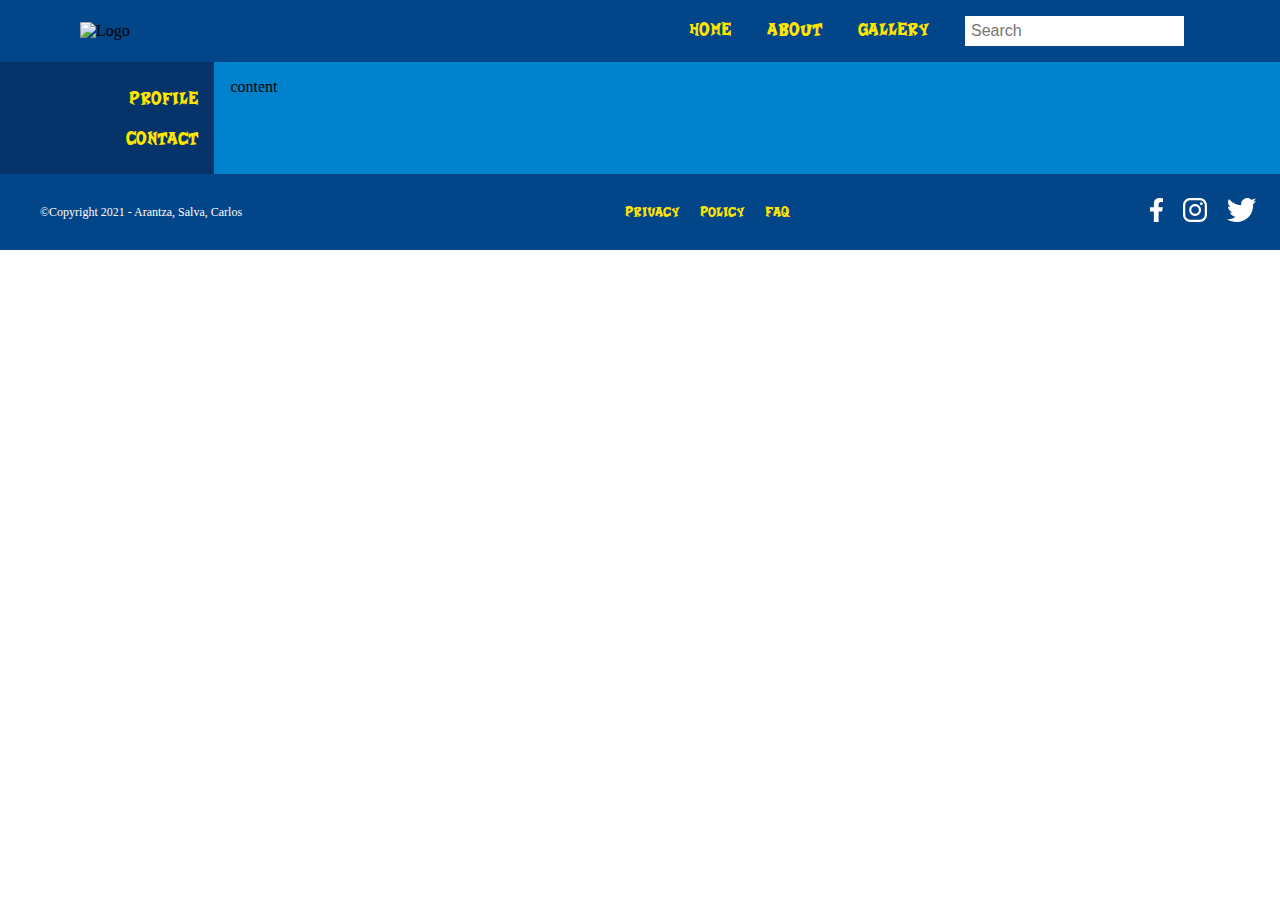
==== contact.html @ a6a150c8 "newhtml" ====
<!DOCTYPE html>
<html lang="en">
<head>
  <meta charset="UTF-8">
  <meta http-equiv="X-UA-Compatible" content="IE=edge">
  <meta name="viewport" content="width=device-width, initial-scale=1.0">
  <link rel="icon" href="https://www.crashbandicoot.com/content/dam/atvi/Crash/favicon/favicon.ico">
  <link rel="stylesheet" href="main.css">
  <title>Contact</title>
</head>
<body>
  <header class="header">
    <img class="logo" src="https://upload.wikimedia.org/wikipedia/commons/d/db/Crash_bandicoot_logo_by_jerimiahisaiah.png" alt="Logo">
    <nav>
      <ul class="menu">
        <li><a href="index.html" class="hmenu">Home</a></li>
        <li><a href="#" class="hmenu">About</a></li>
        <li><a href="#" class="hmenu">Gallery</a></li>
        <li><input type="search" placeholder="Search" class="lookingfor"/></li>
      </ul>
    </nav>
  </header>

  <main class="main">
    <section class="sidebar">
      <ul class="sidemenu">
        <li><a href="profile.html" class="vmenu">Profile</a></li>
        <li><a href="contact.html" class="vmenu">Contact</a></li>
      </ul>
    </section>
    <section class="main-content">content</section>
  </main>

  <footer class="footer">

    <!-- COPYRIGHT -->
    <p class="copyright">©Copyright 2021 - Arantza, Salva, Carlos</p>

    <!-- PRIVACY -->
    <nav>
      <ul class="footer-menu">
        <li><a href="#" class="fmenu">Privacy</a></li>
        <li><a href="#" class="fmenu">Policy</a></li>
        <li><a href="#" class="fmenu">FAQ</a></li>
      </ul>
    </nav>

    <!-- SOCIAL -->
    <div class="div-social">
      <a href="#" class="social"><img src="/assets/icons/icon-facebook.svg" alt="Facebook logo"></a>
      <a href="#" class="social"><img src="/assets/icons/icon-instagram.svg" alt="Instagram logo"></a>
      <a href="#" class="social"><img src="/assets/icons/icon-twitter.svg" alt="Twitter logo"></a>
    </div>
  </footer>
</body>
</html>
---- main.css ----
/* tipo */
@font-face {
  font-family: crash-a-like;
  src: url(assets/fonts/crash-a-like.ttf);
}

/* reset */

body {
  margin: 0;
  font-size: 16px;
}

ul {
  margin: 0;
}

.hmenu {
  font-family: "crash-a-like", Arial, Helvetica, sans-serif;
  text-decoration: none;
  color: #FFE400;
  font-size: 26px;
}

.hmenu:hover {
  font-family: "crash-a-like", Arial, Helvetica, sans-serif;
  text-decoration: none;
  padding: 0.5rem 0;
  color: #d67c05;
  border-bottom: 5px solid #d67c05;
}

.vmenu {
  font-family: "crash-a-like", Arial, Helvetica, sans-serif;
  text-decoration: none;
  color: #FFE400;
  font-size: 26px;
}

.vmenu:hover {
  font-family: "crash-a-like", Arial, Helvetica, sans-serif;
  text-decoration: none;
  padding: 0 0.5rem ;
  color: #d67c05;
  border-right: 5px solid #d67c05;
}

.fmenu {
  font-family: "crash-a-like", Arial, Helvetica, sans-serif;
  text-decoration: none;
  color: #FFE400;
  font-size: 20px;
}

.fmenu:hover {
  font-family: "crash-a-like", Arial, Helvetica, sans-serif;
  text-decoration: none;
  color: #d67c05;
}

/* header */
.header {
  background-color: #034589;
  display: flex;
  justify-content: space-between;
  align-items: center;
  padding: 1rem 5rem;
}

.logo {
  width: 10rem;
}

.menu > li {
  font-size: 20px;
  display: inline;
  list-style: none;
  padding: 0 1rem;
}

.lookingfor{
  padding: 6px;
  border: none;
  font-size: 1rem;
}

/* main */
.main {
  display: flex;
}

.sidebar {
  width: 15%;
  padding: 1rem;
  background-color: #06346A;
}

.sidemenu li {
  font-size: 20px;
  list-style: none;
  text-align: end;
  padding: 0.5rem 0;
}

.main-content {
  width: 85%;
  padding: 1rem;
  background-color: #0081CC;
}

/* footer */
.footer {
  background-color: #034589;
  display: flex;
  justify-content: space-between;
  align-items: center;
  padding: 0.5rem;
}

.footer-menu > li {
  display: inline;
  list-style: none;
  padding: 0.5rem;
}

.copyright {
  padding-left: 2rem;
  color: white;
  font-size: 12px;
}

.div-social {
  display: inline;
  padding: 0.5rem;
}

.div-social img {
  height: 1.5rem;
  padding: 0.5rem;
}
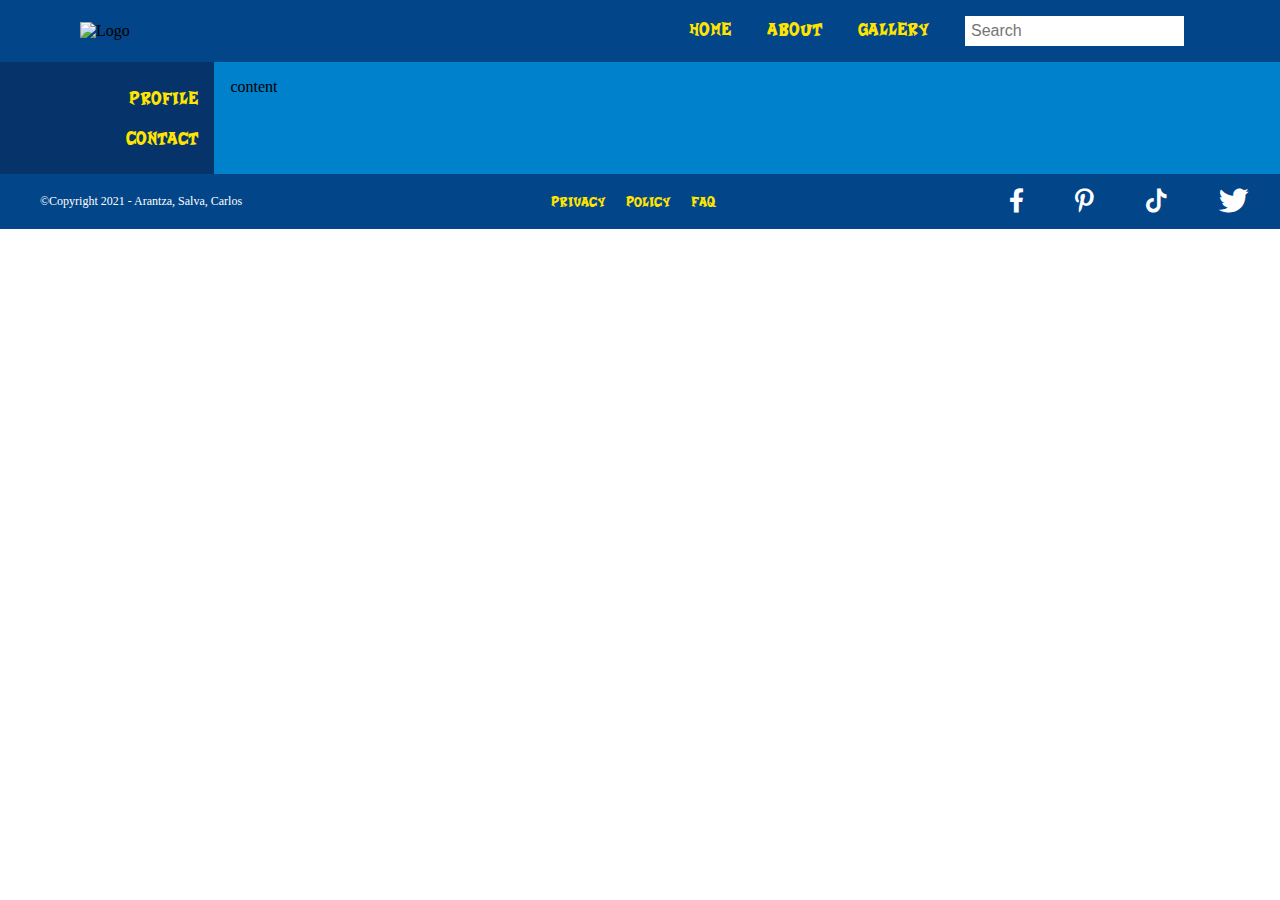
==== commit f97220df: "update footer" ====
--- a/contact.html
+++ b/contact.html
@@ -46,10 +46,11 @@
     </nav>
 
     <!-- SOCIAL -->
-    <div class="div-social">
-      <a href="#" class="social"><img src="/assets/icons/icon-facebook.svg" alt="Facebook logo"></a>
-      <a href="#" class="social"><img src="/assets/icons/icon-instagram.svg" alt="Instagram logo"></a>
-      <a href="#" class="social"><img src="/assets/icons/icon-twitter.svg" alt="Twitter logo"></a>
+    <div class="social-wrapper">
+      <a href="#" title="facebook"><span class="icon-facebook social-icon"></span></a>
+      <a href="#" title="instagram"><span class="icon-pinterest social-icon"></span></a>
+      <a href="#" title="tictoc"><span class="icon-tictoc social-icon"></span></a>
+      <a href="#" title="twitter"><span class="icon-twitter social-icon"></span></a>
     </div>
   </footer>
 </body>
--- a/main.css
+++ b/main.css
@@ -1,10 +1,10 @@
-/* tipo */
+/* * tipo */
 @font-face {
   font-family: crash-a-like;
   src: url(assets/fonts/crash-a-like.ttf);
 }
 
-/* reset */
+/* * reset */
 
 body {
   margin: 0;
@@ -58,7 +58,7 @@
   color: #d67c05;
 }
 
-/* header */
+/* * header */
 .header {
   background-color: #034589;
   display: flex;
@@ -84,7 +84,7 @@
   font-size: 1rem;
 }
 
-/* main */
+/* * main */
 .main {
   display: flex;
 }
@@ -108,7 +108,7 @@
   background-color: #0081CC;
 }
 
-/* footer */
+/* * footer */
 .footer {
   background-color: #034589;
   display: flex;
@@ -129,6 +129,7 @@
   font-size: 12px;
 }
 
+/* !
 .div-social {
   display: inline;
   padding: 0.5rem;
@@ -137,4 +138,66 @@
 .div-social img {
   height: 1.5rem;
   padding: 0.5rem;
-}+} */
+
+/* * icon library */
+/* ! IMPORTANT: do not modify icon library styles */
+@font-face {
+  font-family: 'icomoon';
+  src:  url('fonts/icomoon.eot?fun136');
+  src:  url('fonts/icomoon.eot?fun136#iefix') format('embedded-opentype'),
+    url('fonts/icomoon.ttf?fun136') format('truetype'),
+    url('fonts/icomoon.woff?fun136') format('woff'),
+    url('fonts/icomoon.svg?fun136#icomoon') format('svg');
+  font-weight: normal;
+  font-style: normal;
+  font-display: block;
+}
+
+[class^="icon-"], [class*=" icon-"] {
+  /* use !important to prevent issues with browser extensions that change fonts */
+  font-family: 'icomoon' !important;
+  speak: never;
+  font-style: normal;
+  font-weight: normal;
+  font-variant: normal;
+  text-transform: none;
+  line-height: 1;
+
+  /* Better Font Rendering =========== */
+  -webkit-font-smoothing: antialiased;
+  -moz-osx-font-smoothing: grayscale;
+}
+
+.icon-facebook:before {
+  content: "\e900";
+}
+.icon-instagram:before {
+  content: "\e901";
+}
+.icon-pinterest:before {
+  content: "\e902";
+}
+.icon-tictoc:before {
+  content: "\e903";
+}
+.icon-twitter:before {
+  content: "\e904";
+}
+
+/* * custom styles for icons */
+
+.social-wrapper a {
+  text-decoration: none;
+}
+
+.social-icon {
+  font-size: 1.5rem;
+  padding: 0 1.5rem;
+  color: white;
+}
+
+.social-icon:hover {
+  color: #d67c05;
+}
+
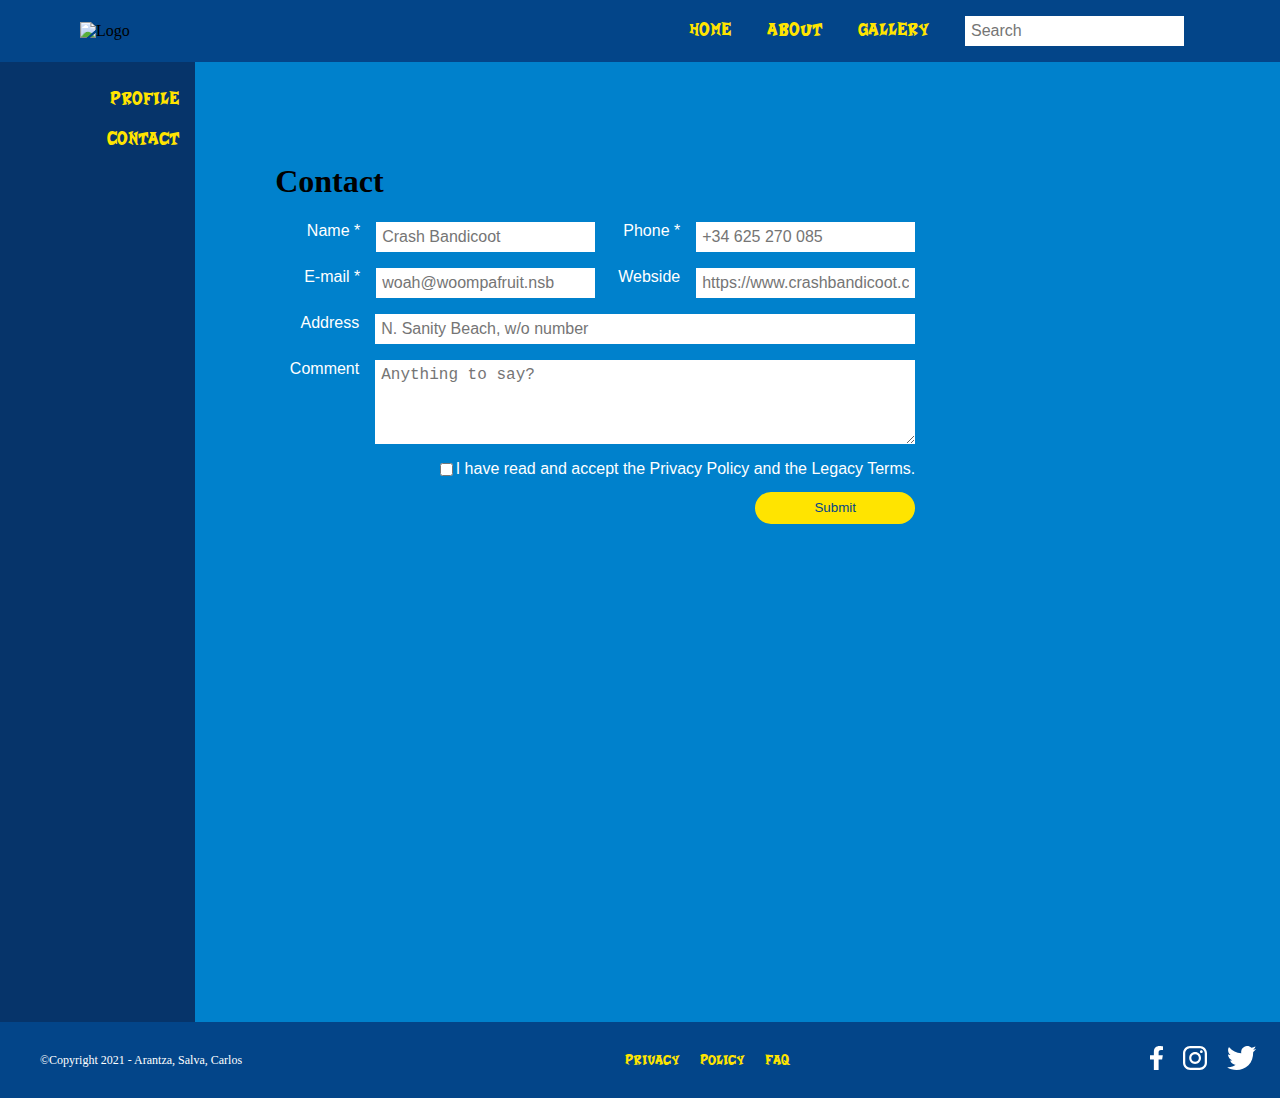
==== commit c862d0f4: "contact1411" ====
--- a/contact.html
+++ b/contact.html
@@ -28,9 +28,47 @@
         <li><a href="contact.html" class="vmenu">Contact</a></li>
       </ul>
     </section>
-    <section class="main-content">content</section>
+    <section class="main-contact">
+      <h1>Contact</h1>
+      <form class="contact-form">
+        <div class="rsimple">
+          <div class="rinside">
+          <label for="name">Name *</label>
+          <input type="text" id="name" name="name" placeholder="Crash Bandicoot" required class="input-content">
+          </div>
+          <div class="rinside">
+          <label for="phone">Phone *</label>
+          <input type="tel" id="phone" name="phone" placeholder="+34 625 270 085" required class="input-content">
+        </div>
+        </div>
+        <div class="rsimple">
+          <div class="rinside">
+          <label for="email">E-mail *</label>
+          <input type="email" id="email" name="email" placeholder="woah@woompafruit.nsb" required class="input-content">
+          </div>
+          <div class="rinside">
+          <label for="web">Webside</label>
+          <input type="url" id="web" name="web" placeholder="https://www.crashbandicoot.com/" class="input-content">
+          </div>
+        </div>
+        <div class="large-imput">
+          <label for="address">Address</label>
+          <input type="text" id="address" name="address" placeholder="N. Sanity Beach, w/o number" class="large-container">
+        </div>
+        <div class="large-imput">
+          <label for="coment">Comment</label>
+          <textarea id="coment" name="coment" rows="4" cols="50" placeholder="Anything to say?" class="large-container"></textarea>
+        </div>
+        <div class="check-input">
+          <input type="checkbox" id="privacy" name="privacy" value="privacy" required class="check-input-container">
+          <label for="vehicle1"> I have read and accept the Privacy Policy and the Legacy Terms.</label>
+        </div>
+        <div class="button-container">
+          <input type="submit" value="Submit" class="send-button">
+        </div>
+      </form>
+    </section>
   </main>
-
   <footer class="footer">
 
     <!-- COPYRIGHT -->
@@ -46,11 +84,10 @@
     </nav>
 
     <!-- SOCIAL -->
-    <div class="social-wrapper">
-      <a href="#" title="facebook"><span class="icon-facebook social-icon"></span></a>
-      <a href="#" title="instagram"><span class="icon-pinterest social-icon"></span></a>
-      <a href="#" title="tictoc"><span class="icon-tictoc social-icon"></span></a>
-      <a href="#" title="twitter"><span class="icon-twitter social-icon"></span></a>
+    <div class="div-social">
+      <a href="#" class="social"><img src="/assets/icons/icon-facebook.svg" alt="Facebook logo"></a>
+      <a href="#" class="social"><img src="/assets/icons/icon-instagram.svg" alt="Instagram logo"></a>
+      <a href="#" class="social"><img src="/assets/icons/icon-twitter.svg" alt="Twitter logo"></a>
     </div>
   </footer>
 </body>
--- a/main.css
+++ b/main.css
@@ -1,10 +1,10 @@
-/* * tipo */
+/* tipo */
 @font-face {
   font-family: crash-a-like;
   src: url(assets/fonts/crash-a-like.ttf);
 }
 
-/* * reset */
+/* reset */
 
 body {
   margin: 0;
@@ -58,7 +58,7 @@
   color: #d67c05;
 }
 
-/* * header */
+/* header */
 .header {
   background-color: #034589;
   display: flex;
@@ -84,7 +84,7 @@
   font-size: 1rem;
 }
 
-/* * main */
+/* main */
 .main {
   display: flex;
 }
@@ -108,7 +108,7 @@
   background-color: #0081CC;
 }
 
-/* * footer */
+/* footer */
 .footer {
   background-color: #034589;
   display: flex;
@@ -129,7 +129,6 @@
   font-size: 12px;
 }
 
-/* !
 .div-social {
   display: inline;
   padding: 0.5rem;
@@ -138,66 +137,94 @@
 .div-social img {
   height: 1.5rem;
   padding: 0.5rem;
-} */
-
-/* * icon library */
-/* ! IMPORTANT: do not modify icon library styles */
-@font-face {
-  font-family: 'icomoon';
-  src:  url('fonts/icomoon.eot?fun136');
-  src:  url('fonts/icomoon.eot?fun136#iefix') format('embedded-opentype'),
-    url('fonts/icomoon.ttf?fun136') format('truetype'),
-    url('fonts/icomoon.woff?fun136') format('woff'),
-    url('fonts/icomoon.svg?fun136#icomoon') format('svg');
-  font-weight: normal;
-  font-style: normal;
-  font-display: block;
-}
-
-[class^="icon-"], [class*=" icon-"] {
-  /* use !important to prevent issues with browser extensions that change fonts */
-  font-family: 'icomoon' !important;
-  speak: never;
-  font-style: normal;
-  font-weight: normal;
-  font-variant: normal;
-  text-transform: none;
-  line-height: 1;
-
-  /* Better Font Rendering =========== */
-  -webkit-font-smoothing: antialiased;
-  -moz-osx-font-smoothing: grayscale;
-}
-
-.icon-facebook:before {
-  content: "\e900";
-}
-.icon-instagram:before {
-  content: "\e901";
-}
-.icon-pinterest:before {
-  content: "\e902";
-}
-.icon-tictoc:before {
-  content: "\e903";
-}
-.icon-twitter:before {
-  content: "\e904";
-}
-
-/* * custom styles for icons */
-
-.social-wrapper a {
-  text-decoration: none;
-}
-
-.social-icon {
-  font-size: 1.5rem;
-  padding: 0 1.5rem;
-  color: white;
-}
-
-.social-icon:hover {
-  color: #d67c05;
-}
-
+}
+
+/* Contact */
+
+.contact-form {
+  width: 40rem;
+  color: white
+}
+
+.rsimple {
+  font-family: Arial, Helvetica, sans-serif;
+  display: flex;
+  align-items: inline;
+  justify-content: flex-end;
+}
+
+.rinside {
+  width: 20rem;
+  display: flex;
+  align-items: inline;
+  justify-content: flex-end;
+}
+
+.large-imput {
+  font-family: Arial, Helvetica, sans-serif;
+  width: 40rem;
+  display: flex;
+  align-items: inline;
+  justify-content: flex-end;
+}
+
+.large-container {
+  width: 33rem;
+  padding: 6px;
+  border: none;
+  font-size: 1rem;
+  margin-bottom: 1rem;
+  margin-left: 1rem;
+}
+
+.send-button {
+  font-family: Arial, Helvetica, sans-serif;
+  width: 10rem;
+  height: 2rem;
+  padding: 6px;
+  border: none;
+  border-radius: 2rem;
+  color: #034589;
+  background-color: #FFE400;
+
+}
+
+.check-input {
+  font-family: Arial, Helvetica, sans-serif;
+  width: 40rem;
+  display: flex;
+  align-items: inline;
+  justify-content: flex-end;
+}
+
+.check-input-container {
+  border: none;
+  margin-bottom: 1rem;
+}
+
+.send-button:hover {
+  color: #034589;
+  background-color: #d67c05;
+
+}
+
+.button-container {
+  width: 40rem;
+  display: flex;
+  justify-content: flex-end;
+}
+
+.main-contact {
+  width: 85%;
+  padding: 5rem;
+  background-color: #0081CC;
+  height: 50rem;
+}
+
+.input-content {
+  padding: 6px;
+  border: none;
+  font-size: 1rem;
+  margin-bottom: 1rem;
+  margin-left: 1rem;
+}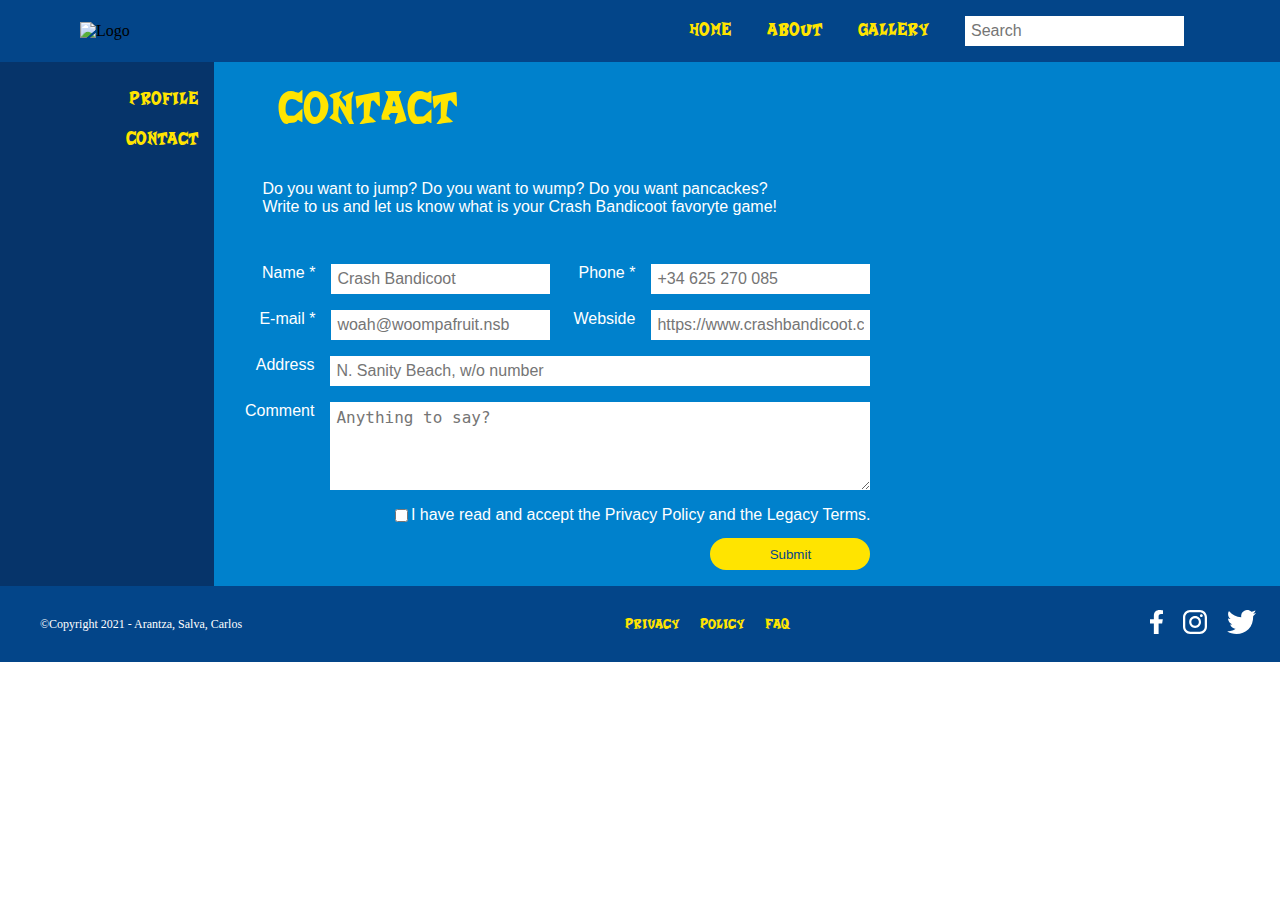
==== commit fbf38a9c: "contact1437" ====
--- a/contact.html
+++ b/contact.html
@@ -28,8 +28,10 @@
         <li><a href="contact.html" class="vmenu">Contact</a></li>
       </ul>
     </section>
-    <section class="main-contact">
-      <h1>Contact</h1>
+    <section class="main-content">
+      <h1 class="h1-profile">Contact</h1>
+      <p class="contact-text">Do you want to jump? Do you want to wump? Do you want pancackes?<br>
+      Write to us and let us know what is your Crash Bandicoot favoryte game!</p>
       <form class="contact-form">
         <div class="rsimple">
           <div class="rinside">
--- a/main.css
+++ b/main.css
@@ -106,6 +106,73 @@
   width: 85%;
   padding: 1rem;
   background-color: #0081CC;
+  font-family: "crash-a-like", Arial, Helvetica, sans-serif;
+}
+
+
+/* profile */
+
+.profile {
+  display: flex;
+  justify-content: space-between;
+}
+
+.h1-profile {
+  font-family: "crash-a-like", Arial, Helvetica, sans-serif;
+  font-size: 4rem;
+  font-weight: lighter;
+  color: #FFE400;
+  margin: 0px;
+  padding: 0rem 3rem;
+}
+
+.section-profileleft {
+  display: flex;
+  flex-direction: column;
+  justify-content: center;
+  align-items: center;
+}
+
+.profile-characterimg {
+  width: 15rem;
+  padding-top: 1rem;
+}
+
+.profile-nametag {
+  font-family: "crash-a-like", Arial, Helvetica, sans-serif;
+  font-size: 4rem;
+  font-weight: lighter;
+  color: #06346A;
+  margin: 0;
+}
+
+.section-profileright {
+  padding-right: 20rem;
+}
+
+.section-profileright h2 {
+  font-family: "crash-a-like", Arial, Helvetica, sans-serif;
+  font-size: 2rem;
+  color: #06346A;
+}
+
+.section-profileright p {
+  font-family: Arial, Helvetica, sans-serif;
+}
+
+.section-profileright li {
+  font-family: Arial, Helvetica, sans-serif;
+  list-style: none;
+}
+
+.list-items {
+  display: flex;
+  align-items: center;
+}
+
+.list-items::before {
+  content: url('/assets/img/box-icon.png');
+  padding-right: 0.5rem;
 }
 
 /* footer */
@@ -214,17 +281,16 @@
   justify-content: flex-end;
 }
 
-.main-contact {
-  width: 85%;
-  padding: 5rem;
-  background-color: #0081CC;
-  height: 50rem;
-}
-
 .input-content {
   padding: 6px;
   border: none;
   font-size: 1rem;
   margin-bottom: 1rem;
   margin-left: 1rem;
+}
+
+.contact-text {
+  font-family: Arial, Helvetica, sans-serif;
+  color: white;
+  padding: 2rem;
 }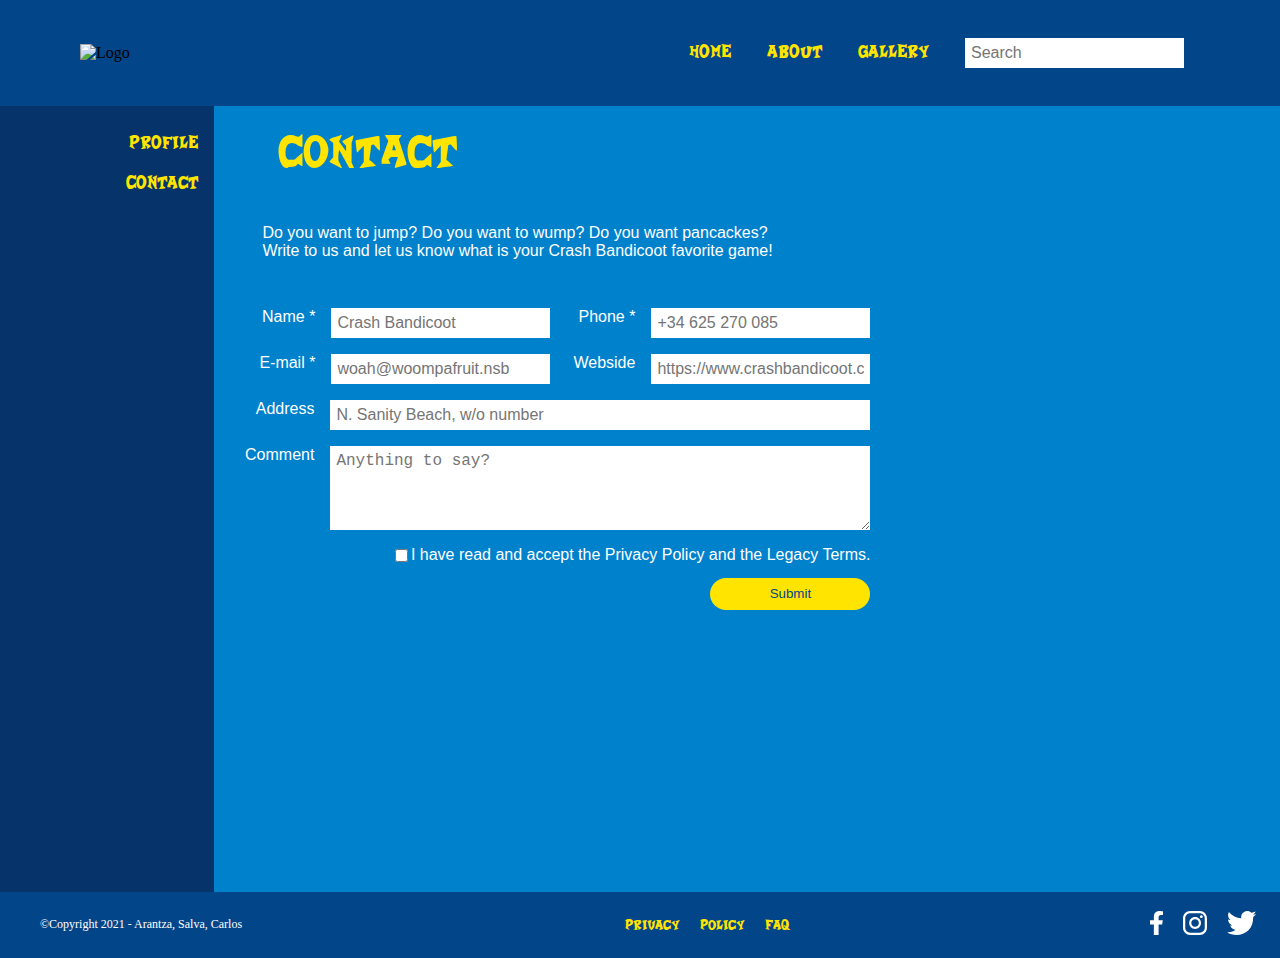
==== commit 88ed0137: "contactfinish" ====
--- a/contact.html
+++ b/contact.html
@@ -31,7 +31,7 @@
     <section class="main-content">
       <h1 class="h1-profile">Contact</h1>
       <p class="contact-text">Do you want to jump? Do you want to wump? Do you want pancackes?<br>
-      Write to us and let us know what is your Crash Bandicoot favoryte game!</p>
+      Write to us and let us know what is your Crash Bandicoot favorite game!</p>
       <form class="contact-form">
         <div class="rsimple">
           <div class="rinside">
--- a/main.css
+++ b/main.css
@@ -60,11 +60,12 @@
 
 /* header */
 .header {
+  height: 6rem;
   background-color: #034589;
   display: flex;
   justify-content: space-between;
   align-items: center;
-  padding: 1rem 5rem;
+  padding: 0.3rem 5rem;
 }
 
 .logo {
@@ -103,6 +104,7 @@
 }
 
 .main-content {
+  height: calc(100vh - 9.125rem);
   width: 85%;
   padding: 1rem;
   background-color: #0081CC;
@@ -177,6 +179,7 @@
 
 /* footer */
 .footer {
+  height: 3.125rem;
   background-color: #034589;
   display: flex;
   justify-content: space-between;
@@ -267,6 +270,7 @@
 .check-input-container {
   border: none;
   margin-bottom: 1rem;
+  padding-bottom: 5rem;
 }
 
 .send-button:hover {
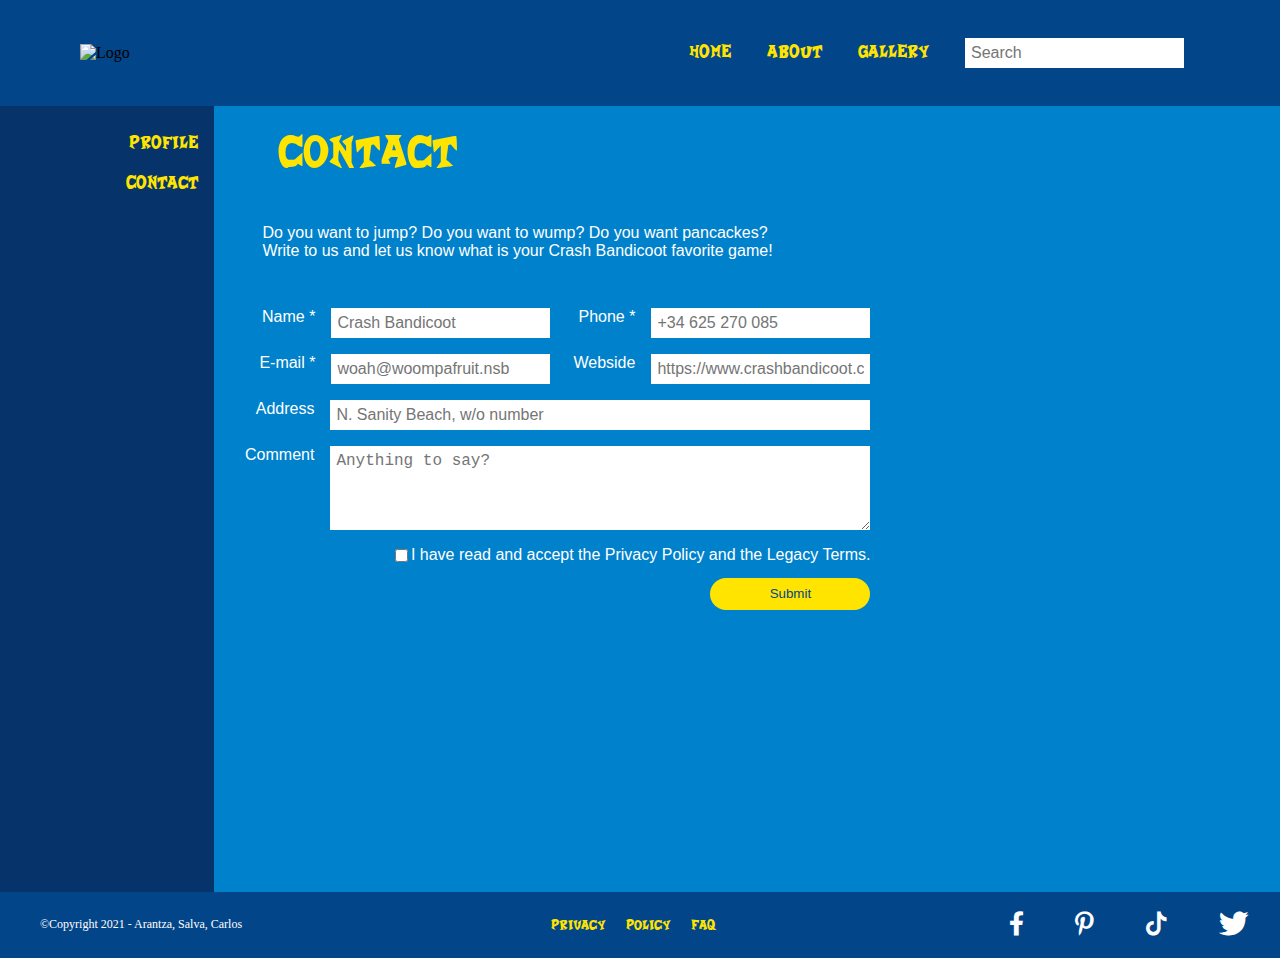
==== commit e0ed0b93: "add styles" ====
--- a/contact.html
+++ b/contact.html
@@ -86,10 +86,11 @@
     </nav>
 
     <!-- SOCIAL -->
-    <div class="div-social">
-      <a href="#" class="social"><img src="/assets/icons/icon-facebook.svg" alt="Facebook logo"></a>
-      <a href="#" class="social"><img src="/assets/icons/icon-instagram.svg" alt="Instagram logo"></a>
-      <a href="#" class="social"><img src="/assets/icons/icon-twitter.svg" alt="Twitter logo"></a>
+    <div class="social-wrapper">
+      <a href="#" title="facebook"><span class="icon-facebook social-icon"></span></a>
+      <a href="#" title="instagram"><span class="icon-pinterest social-icon"></span></a>
+      <a href="#" title="tictoc"><span class="icon-tictoc social-icon"></span></a>
+      <a href="#" title="twitter"><span class="icon-twitter social-icon"></span></a>
     </div>
   </footer>
 </body>
--- a/main.css
+++ b/main.css
@@ -1,10 +1,10 @@
-/* tipo */
+/* * tipo */
 @font-face {
   font-family: crash-a-like;
   src: url(assets/fonts/crash-a-like.ttf);
 }
 
-/* reset */
+/* * reset */
 
 body {
   margin: 0;
@@ -58,7 +58,7 @@
   color: #d67c05;
 }
 
-/* header */
+/* * header */
 .header {
   height: 6rem;
   background-color: #034589;
@@ -73,7 +73,7 @@
 }
 
 .menu > li {
-  font-size: 20px;
+  font-size: 1.25rem;
   display: inline;
   list-style: none;
   padding: 0 1rem;
@@ -85,9 +85,10 @@
   font-size: 1rem;
 }
 
-/* main */
+/* * main */
 .main {
   display: flex;
+  /* height: calc(100vh - 150px); */
 }
 
 .sidebar {
@@ -97,7 +98,7 @@
 }
 
 .sidemenu li {
-  font-size: 20px;
+  font-size: 1.25rem;
   list-style: none;
   text-align: end;
   padding: 0.5rem 0;
@@ -177,7 +178,7 @@
   padding-right: 0.5rem;
 }
 
-/* footer */
+/* * footer */
 .footer {
   height: 3.125rem;
   background-color: #034589;
@@ -199,14 +200,76 @@
   font-size: 12px;
 }
 
+/* !
 .div-social {
   display: inline;
-  padding: 0.5rem;
+  padding: 0 0.5rem;
 }
 
 .div-social img {
   height: 1.5rem;
   padding: 0.5rem;
+} */
+
+/* * icon library */
+/* ! IMPORTANT: do not modify icon library styles */
+@font-face {
+  font-family: 'icomoon';
+  src:  url('fonts/icomoon.eot?fun136');
+  src:  url('fonts/icomoon.eot?fun136#iefix') format('embedded-opentype'),
+    url('fonts/icomoon.ttf?fun136') format('truetype'),
+    url('fonts/icomoon.woff?fun136') format('woff'),
+    url('fonts/icomoon.svg?fun136#icomoon') format('svg');
+  font-weight: normal;
+  font-style: normal;
+  font-display: block;
+}
+
+[class^="icon-"], [class*=" icon-"] {
+  /* use !important to prevent issues with browser extensions that change fonts */
+  font-family: 'icomoon' !important;
+  speak: never;
+  font-style: normal;
+  font-weight: normal;
+  font-variant: normal;
+  text-transform: none;
+  line-height: 1;
+
+  /* Better Font Rendering =========== */
+  -webkit-font-smoothing: antialiased;
+  -moz-osx-font-smoothing: grayscale;
+}
+
+.icon-facebook:before {
+  content: "\e900";
+}
+.icon-instagram:before {
+  content: "\e901";
+}
+.icon-pinterest:before {
+  content: "\e902";
+}
+.icon-tictoc:before {
+  content: "\e903";
+}
+.icon-twitter:before {
+  content: "\e904";
+}
+
+/* * custom styles for icons */
+
+.social-wrapper a {
+  text-decoration: none;
+}
+
+.social-icon {
+  font-size: 1.5rem;
+  padding: 0 1.5rem;
+  color: white;
+}
+
+.social-icon:hover {
+  color: #d67c05;
 }
 
 /* Contact */
@@ -297,4 +360,4 @@
   font-family: Arial, Helvetica, sans-serif;
   color: white;
   padding: 2rem;
-}+}
